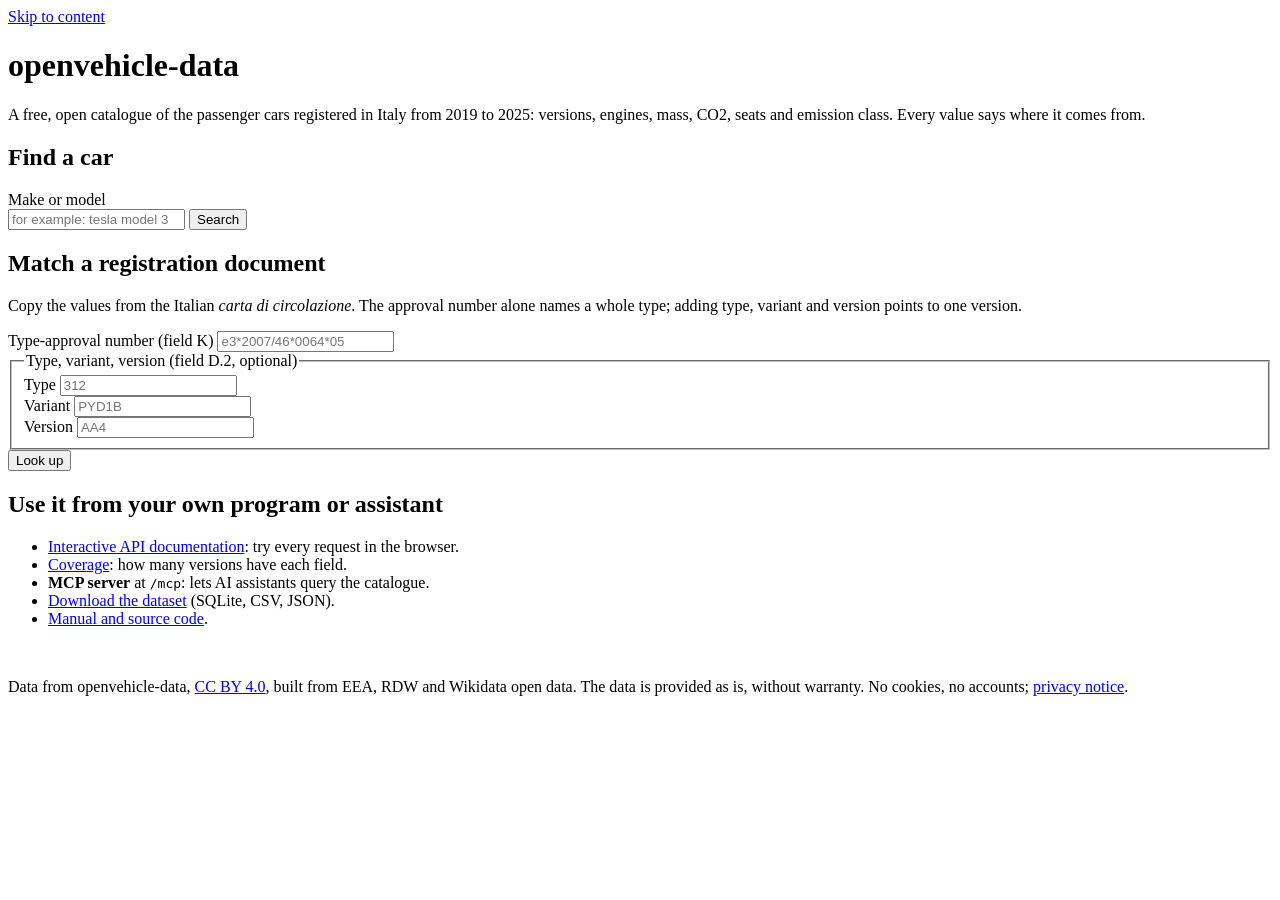
==== service/site/index.html @ 3f9a8ada "feat(api): landing page with a name search and a registration-document lookup (issue-158) Co-Authore" ====
<!doctype html>
<html lang="en">
<head>
<meta charset="utf-8">
<meta name="viewport" content="width=device-width, initial-scale=1">
<title>openvehicle-data</title>
<meta name="description" content="Free, open catalogue of the passenger cars registered in Italy: versions, engines, mass, CO2, seats and emission class, each value with its source.">
<meta name="color-scheme" content="light dark">
<link rel="icon" href="data:,">
<link rel="stylesheet" href="/static/site.css">
</head>
<body>
<a class="skip" href="#main">Skip to content</a>

<header class="wrap">
  <h1>openvehicle-data</h1>
  <p class="lead">A free, open catalogue of the passenger cars registered in Italy from 2019 to 2025: versions, engines, mass, CO2, seats and emission class. Every value says where it comes from.</p>
</header>

<main id="main" class="wrap">
  <section aria-labelledby="h-search">
    <h2 id="h-search">Find a car</h2>
    <form id="f-search" role="search">
      <label for="q">Make or model</label>
      <div class="row">
        <input id="q" name="q" type="search" required maxlength="100" autocomplete="off" placeholder="for example: tesla model 3">
        <button type="submit">Search</button>
      </div>
    </form>
    <div id="r-search" class="result" aria-live="polite"></div>
  </section>

  <section aria-labelledby="h-doc">
    <h2 id="h-doc">Match a registration document</h2>
    <p>Copy the values from the Italian <em>carta di circolazione</em>. The approval number alone names a whole type; adding type, variant and version points to one version.</p>
    <form id="f-doc">
      <div class="field">
        <label for="ta">Type-approval number <span class="hint">(field K)</span></label>
        <input id="ta" name="type_approval" type="text" required maxlength="60" autocomplete="off" autocapitalize="none" spellcheck="false" placeholder="e3*2007/46*0064*05">
      </div>
      <fieldset>
        <legend>Type, variant, version <span class="hint">(field D.2, optional)</span></legend>
        <div class="grid3">
          <div class="field">
            <label for="tc">Type</label>
            <input id="tc" name="type_code" type="text" maxlength="40" autocomplete="off" autocapitalize="characters" spellcheck="false" placeholder="312">
          </div>
          <div class="field">
            <label for="vc">Variant</label>
            <input id="vc" name="variant_code" type="text" maxlength="40" autocomplete="off" autocapitalize="characters" spellcheck="false" placeholder="PYD1B">
          </div>
          <div class="field">
            <label for="nc">Version</label>
            <input id="nc" name="version_code" type="text" maxlength="40" autocomplete="off" autocapitalize="characters" spellcheck="false" placeholder="AA4">
          </div>
        </div>
      </fieldset>
      <button type="submit">Look up</button>
    </form>
    <div id="r-doc" class="result" aria-live="polite"></div>
  </section>

  <section aria-labelledby="h-dev">
    <h2 id="h-dev">Use it from your own program or assistant</h2>
    <ul class="links">
      <li><a href="/docs">Interactive API documentation</a>: try every request in the browser.</li>
      <li><a href="/api/v1/coverage">Coverage</a>: how many versions have each field.</li>
      <li><strong>MCP server</strong> at <code>/mcp</code>: lets AI assistants query the catalogue.</li>
      <li><a href="https://github.com/mirkobechini/openvehicle-data/releases">Download the dataset</a> (SQLite, CSV, JSON).</li>
      <li><a href="https://github.com/mirkobechini/openvehicle-data#readme">Manual and source code</a>.</li>
    </ul>
  </section>
</main>

<footer class="wrap">
  <p id="meta">&nbsp;</p>
  <p>Data from openvehicle-data, <a href="https://creativecommons.org/licenses/by/4.0/">CC BY 4.0</a>, built from EEA, RDW and Wikidata open data. The data is provided as is, without warranty. No cookies, no accounts; <a href="https://github.com/mirkobechini/openvehicle-data/blob/main/PRIVACY.md">privacy notice</a>.</p>
</footer>

<script src="/static/site.js" defer></script>
</body>
</html>
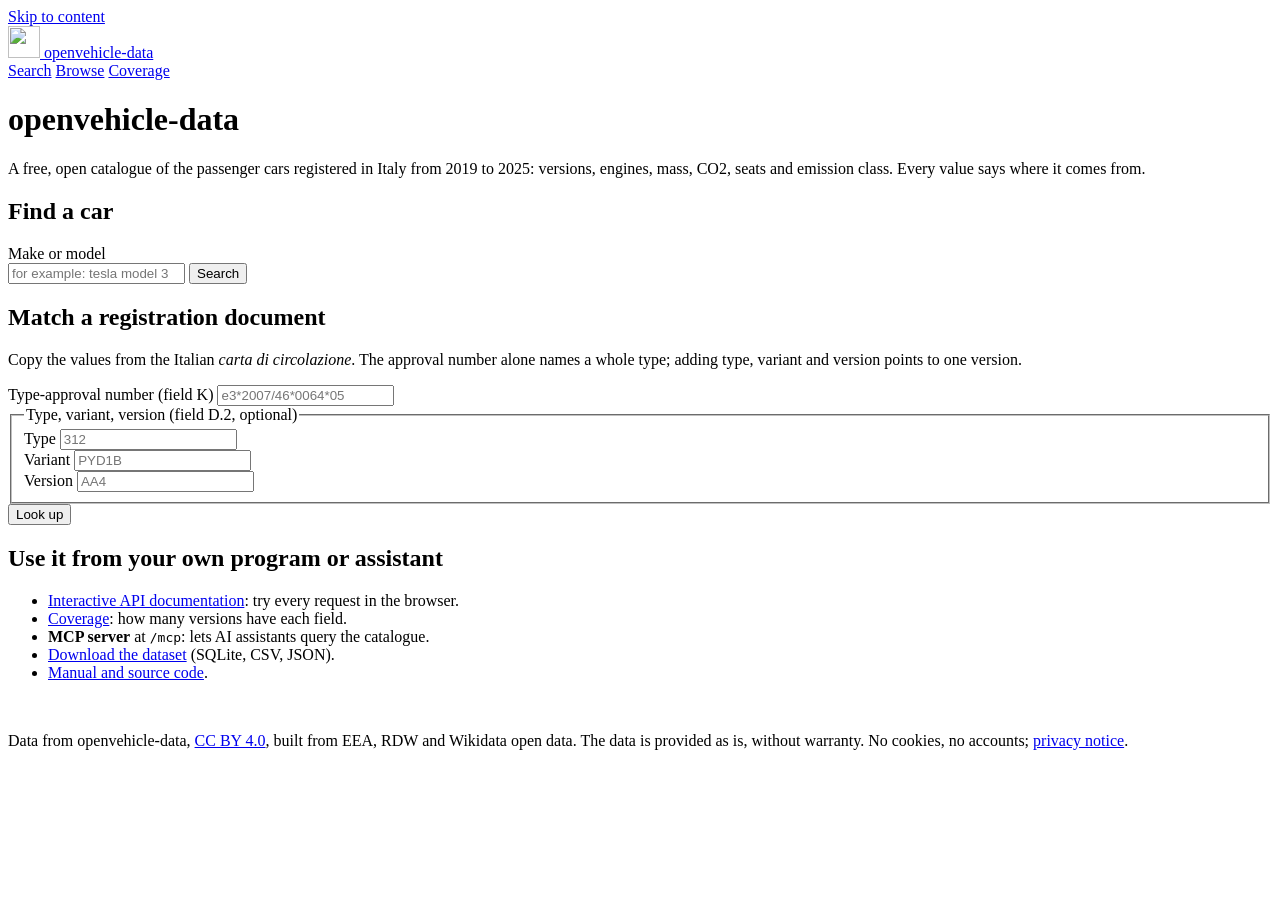
==== commit 7c3426dd: "feat(api): top nav (logo, Search/Browse/Coverage) on index.html (issue-203) Co-Authored-By: Claude S" ====
--- a/service/site/index.html
+++ b/service/site/index.html
@@ -6,13 +6,26 @@
 <title>openvehicle-data</title>
 <meta name="description" content="Free, open catalogue of the passenger cars registered in Italy: versions, engines, mass, CO2, seats and emission class, each value with its source.">
 <meta name="color-scheme" content="light dark">
-<link rel="icon" href="data:,">
+<link rel="icon" href="/static/favicon.svg" type="image/svg+xml">
+<link rel="icon" href="/static/favicon-32.png" sizes="32x32" type="image/png">
+<link rel="apple-touch-icon" href="/static/apple-touch-icon.png">
 <link rel="stylesheet" href="/static/site.css">
 </head>
 <body>
 <a class="skip" href="#main">Skip to content</a>
 
 <header class="wrap">
+  <div class="topnav">
+    <a class="brand" href="/">
+      <img src="/static/favicon.svg" alt="" width="32" height="32">
+      <span>openvehicle&#8209;data</span>
+    </a>
+    <nav class="tabs" aria-label="Sections">
+      <a href="/" aria-current="page">Search</a>
+      <a href="/browse">Browse</a>
+      <a href="/coverage">Coverage</a>
+    </nav>
+  </div>
   <h1>openvehicle-data</h1>
   <p class="lead">A free, open catalogue of the passenger cars registered in Italy from 2019 to 2025: versions, engines, mass, CO2, seats and emission class. Every value says where it comes from.</p>
 </header>
@@ -77,6 +90,7 @@
   <p>Data from openvehicle-data, <a href="https://creativecommons.org/licenses/by/4.0/">CC BY 4.0</a>, built from EEA, RDW and Wikidata open data. The data is provided as is, without warranty. No cookies, no accounts; <a href="https://github.com/mirkobechini/openvehicle-data/blob/main/PRIVACY.md">privacy notice</a>.</p>
 </footer>
 
+<script src="/static/common.js" defer></script>
 <script src="/static/site.js" defer></script>
 </body>
 </html>
